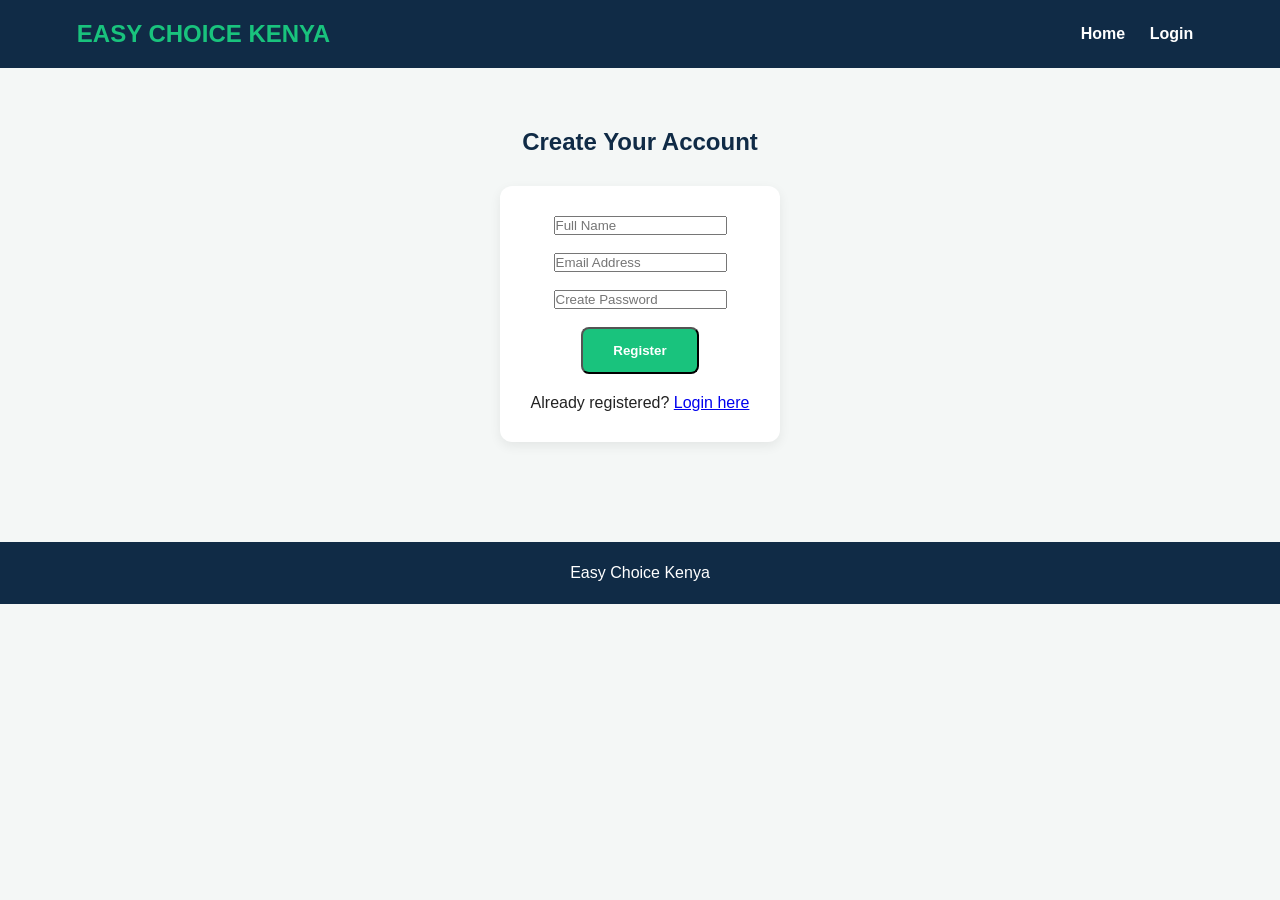
==== register.html @ 478c218a "Add registration form in register.html" ====
<!DOCTYPE html>
<html lang="en">
<head>
    <meta charset="UTF-8">
    <meta name="viewport" content="width=device-width, initial-scale=1.0">
    <title>Register - Easy Choice Kenya</title>
    <link rel="stylesheet" href="style.css">
</head>

<body>

<header>
    <h2>EASY CHOICE KENYA</h2>
    <nav>
        <a href="index.html">Home</a>
        <a href="login.html">Login</a>
    </nav>
</header>

<section class="services">

    <h2>Create Your Account</h2>

    <div class="card" style="margin:auto; max-width:400px;">

        <form id="registerForm">

            <input type="text"
                id="fullname"
                placeholder="Full Name"
                required>

            <br><br>

            <input type="email"
                id="email"
                placeholder="Email Address"
                required>

            <br><br>

            <input type="password"
                id="password"
                placeholder="Create Password"
                minlength="8"
                required>

            <br><br>

            <button type="submit" class="button">
                Register
            </button>

        </form>

        <p id="message" style="margin-top:20px;"></p>

        <p style="margin-top:20px;">
            Already registered?
            <a href="login.html">Login here</a>
        </p>

    </div>

</section>

<footer>
    <p>Easy Choice Kenya</p>
</footer>

<script>
document.getElementById("registerForm")
.addEventListener("submit", function(event) {

    event.preventDefault();

    document.getElementById("message").textContent =
    "Registration form received for demonstration. Account creation is not yet connected.";

});
</script>

</body>
</html>
---- style.css ----
* {
    margin: 0;
    padding: 0;
    box-sizing: border-box;
}

body {
    font-family: Arial, sans-serif;
    background: #f4f7f6;
    color: #222;
}

header {
    background: #102b46;
    color: white;
    padding: 20px 6%;
    display: flex;
    justify-content: space-between;
    align-items: center;
    flex-wrap: wrap;
}

header h2 {
    color: #19c37d;
}

nav a {
    color: white;
    text-decoration: none;
    margin: 10px;
    font-weight: bold;
}

nav a:hover {
    color: #19c37d;
}

.hero {
    background: linear-gradient(120deg, #102b46, #087c57);
    color: white;
    text-align: center;
    padding: 100px 20px;
}

.hero h1 {
    font-size: 40px;
    margin-bottom: 20px;
}

.hero p {
    font-size: 18px;
    margin-bottom: 30px;
}

.button {
    display: inline-block;
    background: #19c37d;
    color: white;
    padding: 14px 30px;
    border-radius: 8px;
    text-decoration: none;
    font-weight: bold;
}

.button:hover {
    background: #128b59;
}

.services {
    text-align: center;
    padding: 60px 20px;
}

.services h2 {
    margin-bottom: 30px;
    color: #102b46;
}

.cards {
    display: flex;
    justify-content: center;
    flex-wrap: wrap;
    gap: 25px;
}

.card {
    background: white;
    padding: 30px;
    width: 280px;
    border-radius: 12px;
    box-shadow: 0 4px 12px #00000012;
}

.card h3 {
    color: #087c57;
    margin-bottom: 15px;
}

footer {
    background: #102b46;
    color: white;
    text-align: center;
    padding: 22px;
    margin-top: 40px;
}

@media (max-width: 600px) {
    header {
        flex-direction: column;
        gap: 15px;
    }

    .hero h1 {
        font-size: 30px;
    }
}
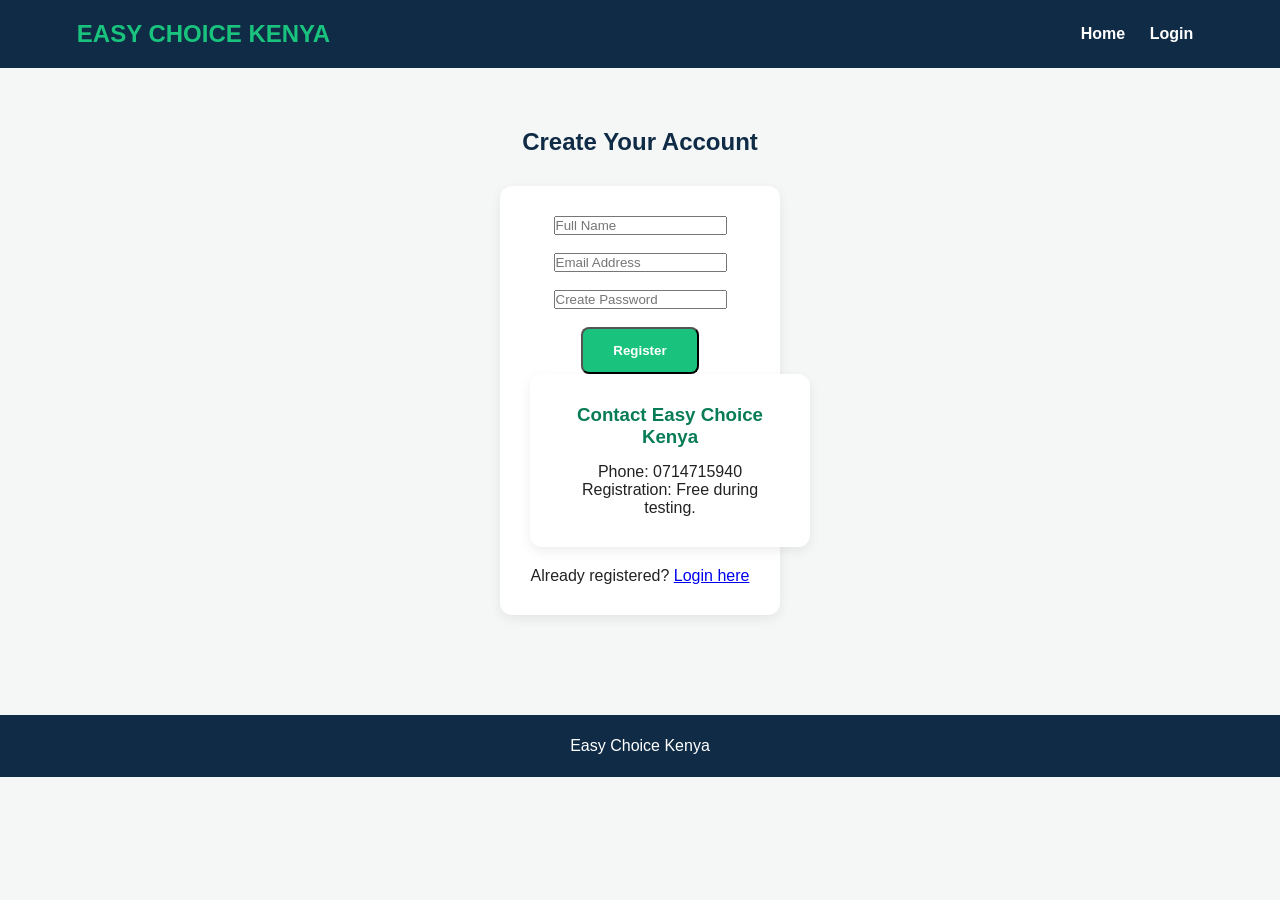
==== commit d33022c5: "Add contact information section to register.html" ====
--- a/register.html
+++ b/register.html
@@ -52,6 +52,11 @@
             </button>
 
         </form>
+        <div class="card">
+    <h3>Contact Easy Choice Kenya</h3>
+    <p>Phone: 0714715940</p>
+    <p>Registration: Free during testing.</p>
+</div>
 
         <p id="message" style="margin-top:20px;"></p>
 
